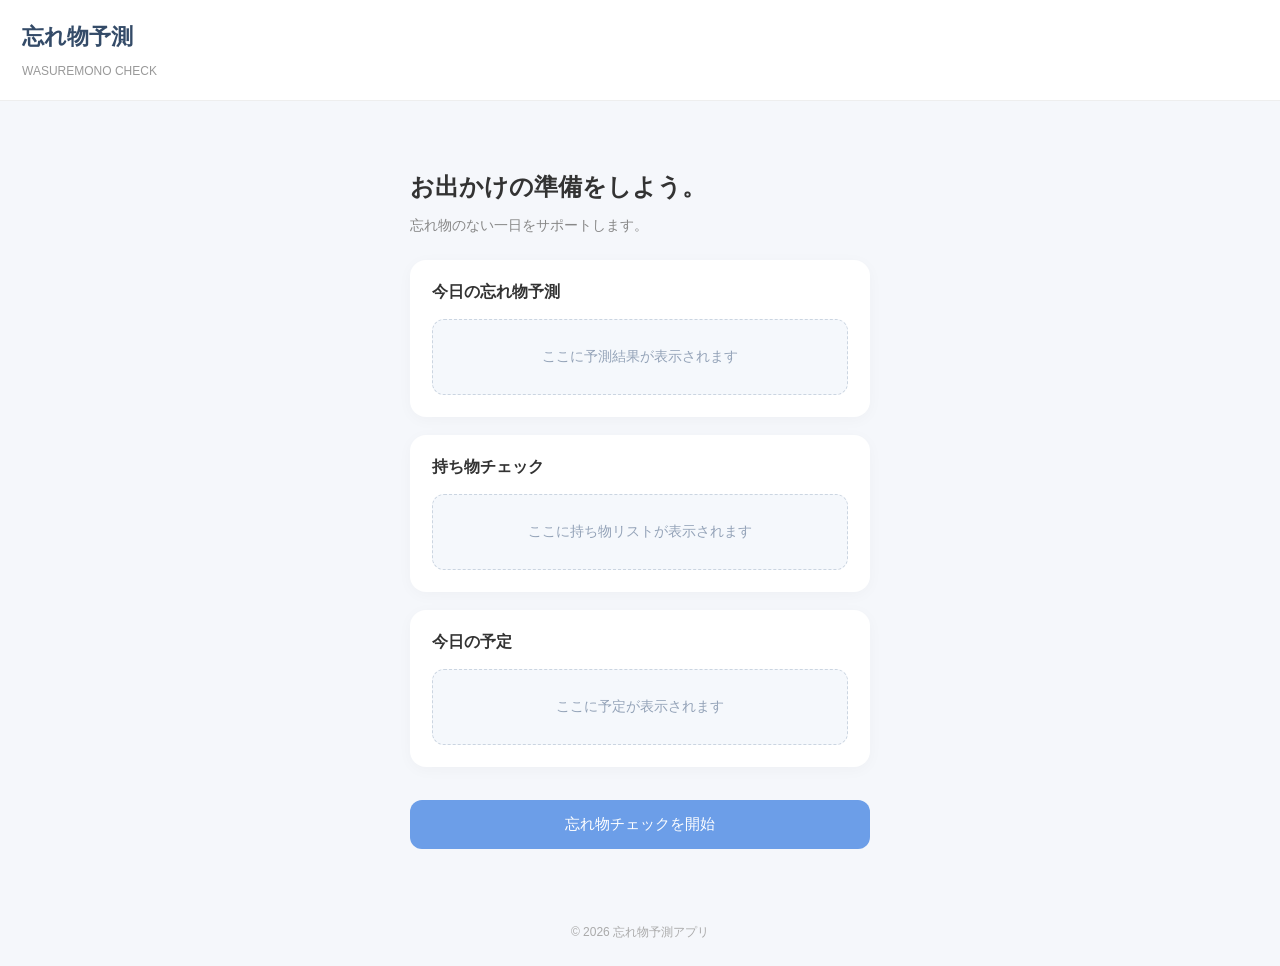
==== index.html @ 6675121f "add ." ====
<!DOCTYPE html>
<html lang="ja">
<head>
  <meta charset="UTF-8">
  <meta name="viewport" content="width=device-width, initial-scale=1.0">
  <title>忘れ物予測アプリ</title>

  <link rel="stylesheet" href="style.css">
</head>

<body>

  <header>
    <h1>忘れ物予測</h1>
    <p>WASUREMONO CHECK</p>
  </header>

  <main class="container">

    <section class="welcome">
      <h2>お出かけの準備をしよう。</h2>
      <p>忘れ物のない一日をサポートします。</p>
    </section>

    <section class="card">
      <h3>今日の忘れ物予測</h3>
      <div class="placeholder">
        ここに予測結果が表示されます
      </div>
    </section>

    <section class="card">
      <h3>持ち物チェック</h3>
      <div class="placeholder">
        ここに持ち物リストが表示されます
      </div>
    </section>

    <section class="card">
      <h3>今日の予定</h3>
      <div class="placeholder">
        ここに予定が表示されます
      </div>
    </section>

    <button class="button">
      忘れ物チェックを開始
    </button>

  </main>

  <footer>
    © 2026 忘れ物予測アプリ
  </footer>

</body>
</html>
---- style.css ----
* {
  box-sizing: border-box;
}

body {
  margin: 0;
  font-family: sans-serif;
  background: #f5f7fb;
  color: #333;
}

header {
  background: white;
  padding: 22px;
  border-bottom: 1px solid #eee;
}

header h1 {
  font-size: 22px;
  margin: 0;
  color: #344b68;
}

header p {
  font-size: 12px;
  color: #999;
  margin-bottom: 0;
}

.container {
  max-width: 500px;
  margin: 30px auto;
  padding: 20px;
}

.welcome {
  margin-bottom: 25px;
}

.welcome h2 {
  font-size: 24px;
  margin-bottom: 8px;
}

.welcome p {
  color: #888;
  font-size: 14px;
}

.card {
  background: white;
  padding: 22px;
  border-radius: 16px;
  margin-bottom: 18px;
  box-shadow: 0 3px 15px rgba(0,0,0,0.03);
}

.card h3 {
  margin-top: 0;
  font-size: 16px;
}

.placeholder {
  background: #f5f8fc;
  border: 1px dashed #cbd5e1;
  border-radius: 12px;
  padding: 28px 15px;
  text-align: center;
  color: #94a3b8;
  font-size: 14px;
}

.button {
  width: 100%;
  padding: 15px;
  background: #6c9ee8;
  color: white;
  border: none;
  border-radius: 12px;
  font-size: 15px;
  margin-top: 15px;
  cursor: pointer;
}

footer {
  text-align: center;
  color: #aaa;
  font-size: 12px;
  padding: 25px;
}
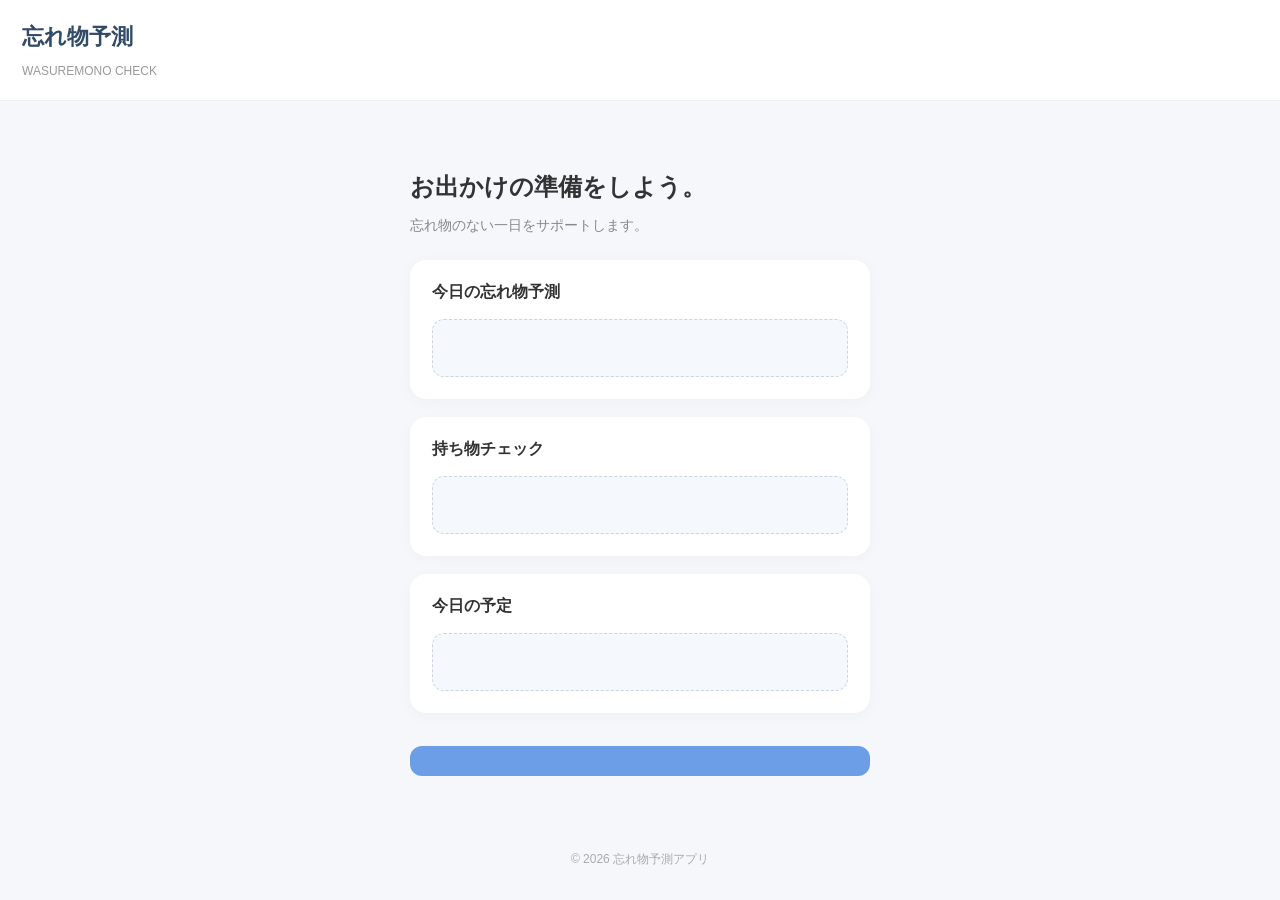
==== commit b1820c26: "add MOTTA" ====
--- a/index.html
+++ b/index.html
@@ -26,26 +26,22 @@
     <section class="card">
       <h3>今日の忘れ物予測</h3>
       <div class="placeholder">
-        ここに予測結果が表示されます
       </div>
     </section>
 
     <section class="card">
       <h3>持ち物チェック</h3>
       <div class="placeholder">
-        ここに持ち物リストが表示されます
       </div>
     </section>
 
     <section class="card">
       <h3>今日の予定</h3>
       <div class="placeholder">
-        ここに予定が表示されます
       </div>
     </section>
 
     <button class="button">
-      忘れ物チェックを開始
     </button>
 
   </main>
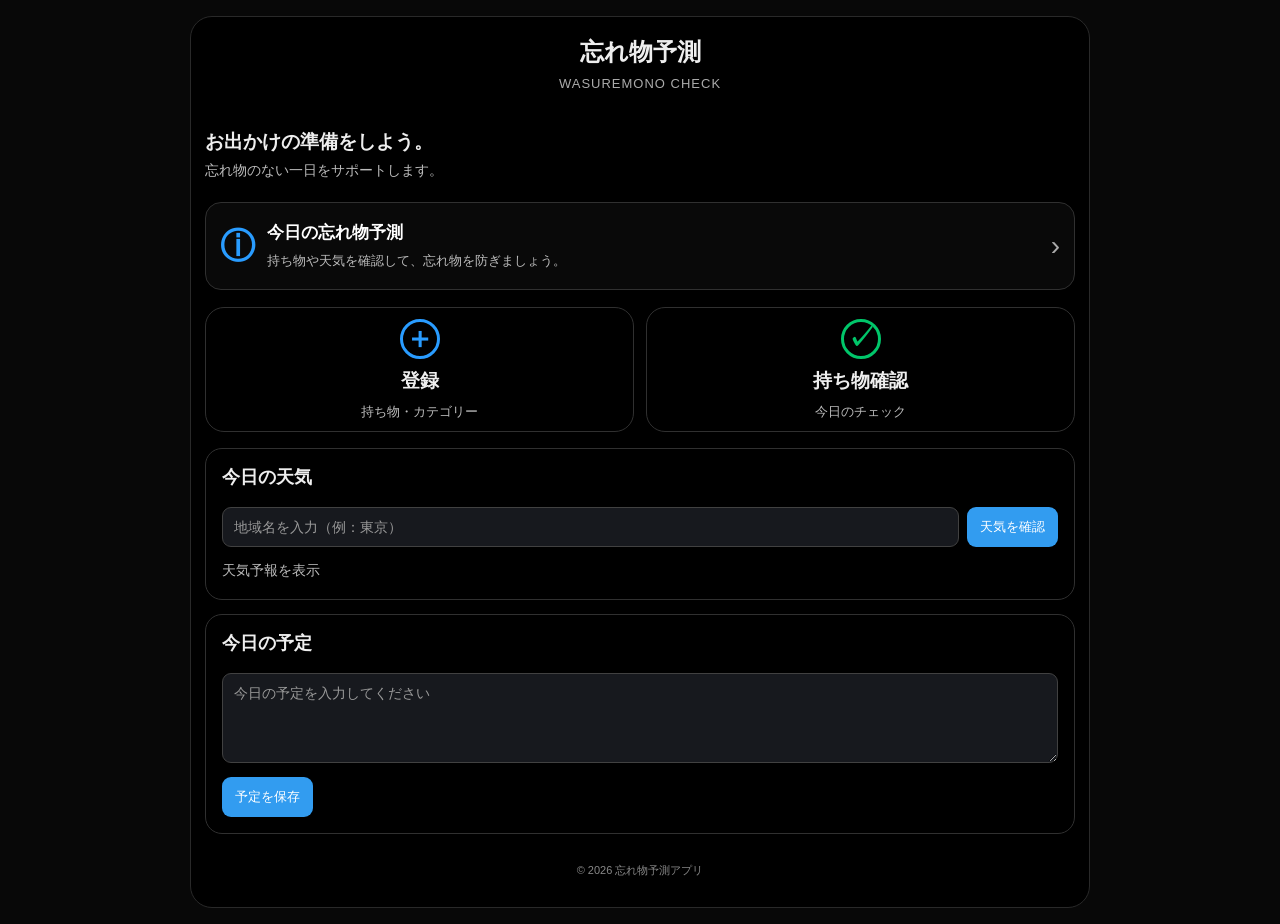
==== commit 5e48683a: "add script.js" ====
--- a/index.html
+++ b/index.html
@@ -5,50 +5,238 @@
   <meta charset="UTF-8">
   <meta name="viewport" content="width=device-width, initial-scale=1.0">
   <title>忘れ物予測アプリ</title>
-
   <link rel="stylesheet" href="style.css">
+  <script src="script.js" defer></script>
 </head>
 
 <body>
 
-  <header>
-    <h1>忘れ物予測</h1>
-    <p>WASUREMONO CHECK</p>
-  </header>
-
-  <main class="container">
-
-    <section class="welcome">
-      <h2>お出かけの準備をしよう。</h2>
-      <p>忘れ物のない一日をサポートします。</p>
-    </section>
-
-    <section class="card">
-      <h3>今日の忘れ物予測</h3>
-      <div class="placeholder">
+<div class="app">
+
+  <!-- メイン画面 -->
+  <div id="homeScreen">
+
+    <header>
+      <h1>忘れ物予測</h1>
+      <p>WASUREMONO CHECK</p>
+    </header>
+
+    <main class="container">
+
+      <section class="welcome">
+        <h2>お出かけの準備をしよう。</h2>
+        <p>忘れ物のない一日をサポートします。</p>
+      </section>
+
+      <!-- 今日の忘れ物予測 -->
+      <button class="prediction-notice" id="openPrediction">
+        <span class="notice-icon">ⓘ</span>
+
+        <div class="notice-content">
+          <h3>今日の忘れ物予測</h3>
+          <p id="prediction">
+            登録した持ち物や天気から予測します。
+          </p>
+        </div>
+
+        <span class="notice-arrow">›</span>
+      </button>
+
+      <!-- メインメニュー -->
+      <section class="menu">
+
+        <button class="menu-card" id="openRegister">
+          <span class="menu-icon register-icon">＋</span>
+          <strong>登録</strong>
+          <small>持ち物・カテゴリー</small>
+        </button>
+
+        <button class="menu-card" id="openCheck">
+          <span class="menu-icon check-icon">✓</span>
+          <strong>持ち物確認</strong>
+          <small>今日のチェック</small>
+        </button>
+
+      </section>
+
+      <!-- 天気 -->
+      <section class="weather-card">
+
+        <h3>今日の天気</h3>
+
+        <div class="weather-search">
+          <input
+            id="cityInput"
+            type="text"
+            placeholder="地域名を入力（例：東京）"
+          >
+
+          <button id="weatherButton" class="sub-button">
+            天気を確認
+          </button>
+        </div>
+
+        <div id="weatherResult">
+          天気予報を表示
+        </div>
+
+      </section>
+
+      <!-- 予定 -->
+      <section class="card">
+
+        <h3>今日の予定</h3>
+
+        <textarea
+          id="scheduleInput"
+          placeholder="今日の予定を入力してください"
+        ></textarea>
+
+        <button id="saveSchedule" class="sub-button">
+          予定を保存
+        </button>
+
+      </section>
+
+      <p id="saveMessage"></p>
+
+    </main>
+
+    <footer>
+      © 2026 忘れ物予測アプリ
+    </footer>
+
+  </div>
+
+
+  <!-- 登録画面 -->
+  <div id="registerScreen" class="sub-screen hidden">
+
+    <div class="screen-header">
+      <button class="back-button" id="backFromRegister">
+        ← 戻る
+      </button>
+
+      <h2>登録</h2>
+    </div>
+
+    <!-- カテゴリー登録 -->
+    <section class="card">
+
+      <h3>🏷 カテゴリーを登録</h3>
+
+      <div class="input-row">
+        <input
+          id="categoryInput"
+          placeholder="カテゴリー名を入力（例：学校）"
+        >
+
+        <button id="addCategory" class="sub-button">
+          ＋ 追加
+        </button>
       </div>
-    </section>
-
-    <section class="card">
-      <h3>持ち物チェック</h3>
-      <div class="placeholder">
+
+      <div id="categoryList" class="item-list"></div>
+
+    </section>
+
+    <!-- 必要なもの -->
+    <section class="card">
+
+      <h3>📁 必要なものを登録</h3>
+
+      <select id="necessaryCategory"></select>
+
+      <div class="input-row">
+        <input
+          id="necessaryInput"
+          placeholder="必要なものを入力"
+        >
+
+        <button id="addNecessary" class="sub-button">
+          ＋ 登録
+        </button>
       </div>
-    </section>
-
-    <section class="card">
-      <h3>今日の予定</h3>
-      <div class="placeholder">
+
+      <div id="necessaryList" class="item-list"></div>
+
+    </section>
+
+    <!-- 忘れやすいもの -->
+    <section class="card">
+
+      <h3>⚠ 忘れやすいものを登録</h3>
+
+      <select id="forgetCategory"></select>
+
+      <div class="input-row">
+        <input
+          id="forgetInput"
+          placeholder="忘れやすいものを入力"
+        >
+
+        <button id="addForget" class="sub-button">
+          ＋ 登録
+        </button>
       </div>
-    </section>
-
-    <button class="button">
-    </button>
-
-  </main>
-
-  <footer>
-    © 2026 忘れ物予測アプリ
-  </footer>
+
+      <div id="forgetList" class="item-list"></div>
+
+    </section>
+
+  </div>
+
+
+  <!-- 持ち物確認画面 -->
+  <div id="checkScreen" class="sub-screen hidden">
+
+    <div class="screen-header">
+      <button class="back-button" id="backFromCheck">
+        ← 戻る
+      </button>
+
+      <h2>持ち物確認</h2>
+    </div>
+
+    <section class="card">
+
+      <p class="description">
+        今日必要なものを確認しよう。
+      </p>
+
+      <div id="checkList"></div>
+
+      <button id="resetCheck" class="sub-button reset-button">
+        チェックをリセット
+      </button>
+
+    </section>
+
+  </div>
+
+
+  <!-- 忘れ物予測の詳細画面 -->
+  <div id="predictionScreen" class="sub-screen hidden">
+
+    <div class="screen-header">
+      <button class="back-button" id="backFromPrediction">
+        ← 戻る
+      </button>
+
+      <h2>今日の忘れ物予測</h2>
+    </div>
+
+    <section class="card">
+
+      <h3>今日、忘れずに確認したいもの</h3>
+
+      <div id="predictionDetail"></div>
+
+    </section>
+
+  </div>
+
+</div>
 
 </body>
 </html>
--- a/style.css
+++ b/style.css
@@ -5,87 +5,399 @@
 
 body {
   margin: 0;
+  padding: 8px;
+  background: #080808;
+  color: #eeeeee;
   font-family: sans-serif;
-  background: #f5f7fb;
-  color: #333;
-}
-
+}
+
+.app {
+  max-width: 900px;
+  margin: 8px auto;
+  border: 1px solid #292929;
+  border-radius: 22px;
+  padding: 14px;
+  background: #000;
+}
+
+/* ヘッダー */
 header {
-  background: white;
-  padding: 22px;
-  border-bottom: 1px solid #eee;
+  text-align: center;
+  padding: 5px 10px 12px;
 }
 
 header h1 {
-  font-size: 22px;
   margin: 0;
-  color: #344b68;
+  font-size: 24px;
 }
 
 header p {
-  font-size: 12px;
+  color: #aaa;
+  margin: 8px 0;
+  font-size: 13px;
+  letter-spacing: 1px;
+}
+
+/* 説明 */
+.welcome {
+  margin: 18px 0 22px;
+}
+
+.welcome h2 {
+  font-size: 19px;
+  margin-bottom: 7px;
+}
+
+.welcome p {
+  color: #bbb;
+  margin: 0;
+  font-size: 14px;
+}
+
+/* 予測お知らせ */
+.prediction-notice {
+  display: flex;
+  align-items: center;
+  gap: 12px;
+  width: 100%;
+  min-height: 88px;
+  padding: 14px;
+  margin-bottom: 17px;
+  border: 1px solid #303030;
+  border-radius: 16px;
+  background: #090909;
+  color: white;
+  text-align: left;
+  cursor: pointer;
+}
+
+.notice-icon {
+  color: #299cff;
+  font-size: 35px;
+  font-weight: bold;
+}
+
+.notice-content {
+  flex: 1;
+  min-width: 0;
+}
+
+.notice-content h3 {
+  margin: 0 0 7px;
+  font-size: 17px;
+}
+
+.notice-content p {
+  margin: 0;
+  color: #bbb;
+  font-size: 13px;
+  line-height: 1.5;
+}
+
+.notice-arrow {
+  font-size: 28px;
+  color: #aaa;
+}
+
+/* メインカード */
+.menu {
+  display: grid;
+  grid-template-columns: 1fr 1fr;
+  gap: 12px;
+  margin-bottom: 16px;
+}
+
+.menu-card {
+  min-height: 125px;
+  border: 1px solid #303030;
+  border-radius: 19px;
+  background: #000;
+  color: #eee;
+  display: flex;
+  flex-direction: column;
+  align-items: center;
+  justify-content: center;
+  gap: 9px;
+  cursor: pointer;
+  transition: 0.2s;
+}
+
+.menu-card:hover {
+  background: #171717;
+}
+
+.menu-card strong {
+  font-size: 19px;
+}
+
+.menu-card small {
+  font-size: 13px;
+  color: #bbb;
+}
+
+.menu-icon {
+  width: 40px;
+  height: 40px;
+  border-radius: 50%;
+  display: flex;
+  align-items: center;
+  justify-content: center;
+  font-size: 29px;
+  font-weight: bold;
+}
+
+.register-icon {
+  color: #299cff;
+  border: 3px solid #299cff;
+}
+
+.check-icon {
+  color: #00c66a;
+  border: 3px solid #00c66a;
+}
+
+/* カード */
+.card,
+.weather-card {
+  border: 1px solid #303030;
+  border-radius: 17px;
+  padding: 16px;
+  margin-bottom: 14px;
+  background: #000;
+}
+
+.card h3,
+.weather-card h3 {
+  margin-top: 0;
+  font-size: 18px;
+}
+
+/* 別画面 */
+.sub-screen {
+  min-height: 75vh;
+  padding: 5px;
+}
+
+.hidden {
+  display: none !important;
+}
+
+.screen-header {
+  display: flex;
+  align-items: center;
+  gap: 15px;
+  margin: 4px 0 18px;
+}
+
+.screen-header h2 {
+  margin: 0;
+  font-size: 20px;
+}
+
+.back-button {
+  background: transparent;
+  border: none;
+  color: #eee;
+  font-size: 15px;
+  padding: 8px 0;
+  cursor: pointer;
+}
+
+/* 入力欄 */
+input,
+select,
+textarea {
+  min-width: 0;
+  width: 100%;
+  padding: 11px;
+  border: 1px solid #414141;
+  border-radius: 9px;
+  background: #17191e;
+  color: white;
+  font-size: 14px;
+}
+
+input::placeholder,
+textarea::placeholder {
   color: #999;
-  margin-bottom: 0;
-}
-
-.container {
-  max-width: 500px;
-  margin: 30px auto;
-  padding: 20px;
-}
-
-.welcome {
-  margin-bottom: 25px;
-}
-
-.welcome h2 {
-  font-size: 24px;
-  margin-bottom: 8px;
-}
-
-.welcome p {
+}
+
+.input-row {
+  display: flex;
+  gap: 8px;
+  align-items: center;
+}
+
+.sub-button {
+  flex-shrink: 0;
+  padding: 11px 13px;
+  border: none;
+  border-radius: 9px;
+  background: #329cf0;
+  color: white;
+  cursor: pointer;
+  font-size: 13px;
+}
+
+.sub-button:hover {
+  background: #1885db;
+}
+
+/* 登録リスト */
+.item-list {
+  margin-top: 10px;
+}
+
+.item-row {
+  display: flex;
+  justify-content: space-between;
+  align-items: center;
+  gap: 10px;
+  padding: 10px;
+  margin-top: 7px;
+  border-radius: 9px;
+  background: #191b20;
+  font-size: 13px;
+}
+
+.delete-button {
+  border: none;
+  border-radius: 7px;
+  padding: 6px 9px;
+  background: #383838;
+  color: white;
+  cursor: pointer;
+}
+
+.register-screen .card {
+  margin-bottom: 13px;
+}
+
+/* 持ち物チェック */
+.check-item {
+  display: flex;
+  align-items: center;
+  gap: 10px;
+  padding: 12px 5px;
+  border-bottom: 1px solid #333;
+}
+
+.check-item input {
+  width: 19px;
+  height: 19px;
+  accent-color: #36a1ff;
+}
+
+.check-item label {
+  flex: 1;
+  font-size: 14px;
+}
+
+.check-item input:checked + label {
   color: #888;
+  text-decoration: line-through;
+}
+
+.description {
+  color: #aaa;
   font-size: 14px;
 }
 
-.card {
-  background: white;
-  padding: 22px;
-  border-radius: 16px;
-  margin-bottom: 18px;
-  box-shadow: 0 3px 15px rgba(0,0,0,0.03);
-}
-
-.card h3 {
-  margin-top: 0;
-  font-size: 16px;
-}
-
-.placeholder {
-  background: #f5f8fc;
-  border: 1px dashed #cbd5e1;
-  border-radius: 12px;
-  padding: 28px 15px;
+.reset-button {
+  margin-top: 15px;
+}
+
+/* 天気 */
+.weather-search {
+  display: flex;
+  gap: 8px;
+  margin-bottom: 12px;
+}
+
+#weatherResult {
+  color: #bbb;
+  line-height: 1.7;
+  font-size: 14px;
+}
+
+/* 予定 */
+textarea {
+  min-height: 90px;
+  resize: vertical;
+  margin-bottom: 10px;
+}
+
+#saveMessage {
   text-align: center;
-  color: #94a3b8;
-  font-size: 14px;
-}
-
-.button {
-  width: 100%;
-  padding: 15px;
-  background: #6c9ee8;
-  color: white;
-  border: none;
-  border-radius: 12px;
-  font-size: 15px;
-  margin-top: 15px;
-  cursor: pointer;
+  color: #65baff;
+  font-size: 13px;
 }
 
 footer {
   text-align: center;
-  color: #aaa;
-  font-size: 12px;
-  padding: 25px;
-}
+  padding: 15px;
+  color: #888;
+  font-size: 11px;
+}
+
+/* スマホ */
+@media (max-width: 600px) {
+  body {
+    padding: 4px;
+  }
+
+  .app {
+    padding: 10px;
+    border-radius: 16px;
+  }
+
+  header h1 {
+    font-size: 22px;
+  }
+
+  .menu {
+    gap: 8px;
+  }
+
+  .menu-card {
+    min-height: 115px;
+    border-radius: 15px;
+  }
+
+  .menu-card strong {
+    font-size: 17px;
+  }
+
+  .menu-card small {
+    font-size: 11px;
+  }
+
+  .prediction-notice {
+    padding: 12px;
+    gap: 9px;
+  }
+
+  .notice-icon {
+    font-size: 30px;
+  }
+
+  .notice-content h3 {
+    font-size: 15px;
+  }
+
+  .notice-content p {
+    font-size: 12px;
+  }
+
+  .weather-search {
+    flex-direction: column;
+  }
+
+  .input-row {
+    flex-wrap: wrap;
+  }
+
+  .input-row .sub-button {
+    width: auto;
+  }
+}
